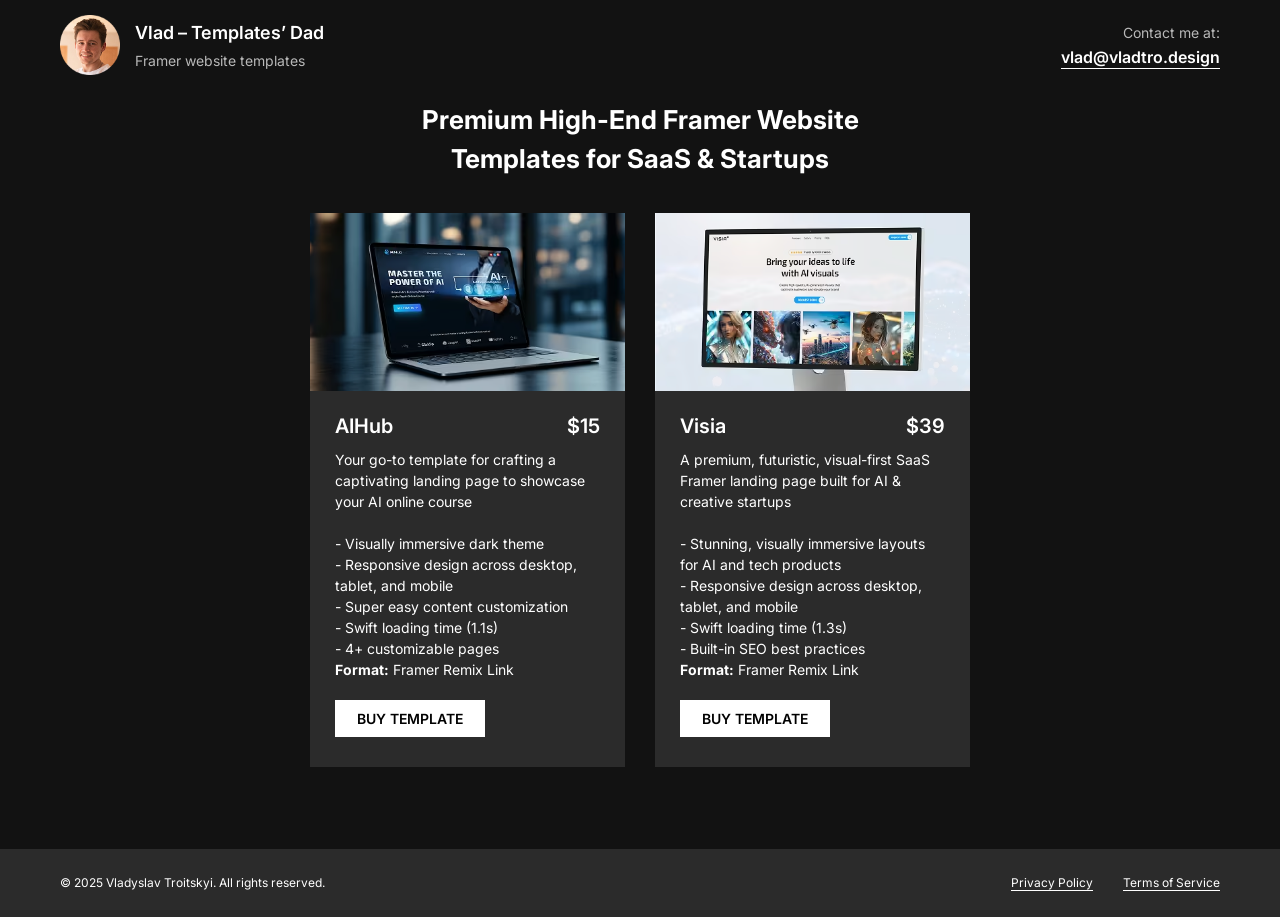
==== index.html @ 4657becb "Restore index.html content Restored the original content of index.html after accidental removal." ====
<!DOCTYPE html>
<html lang="en">

<head>
    <meta charset="UTF-8">
    <meta name="viewport" content="width=device-width, initial-scale=1.0">
    <title>Premium High-End Framer Website Templates for SaaS & Startups by Vlad – Templates’ Dad</title>
    <meta name="description" content="Explore premium, high-end Framer website templates designed for SaaS and startups. Save time, look professional, and grow your business with ready-to-use templates by Vlad – Templates’ Dad.">

    <link rel="stylesheet" href="style.css">

    <link rel="preconnect" href="https://fonts.googleapis.com">
    <link rel="preconnect" href="https://fonts.gstatic.com" crossorigin>
    <link href="https://fonts.googleapis.com/css2?family=Inter:wght@400;600;700&display=swap" rel="stylesheet">

    <link rel="icon" type="image/png" href="img/Vlad-Tro-logo.png">
</head>

<body>

    <header class="header">
        <div class="container">
            <div class="header-wrapper">
                <a href="/" class="logo">
                    <img src="img/Vlad-Templates-Dad-logo.png" alt="" class="logo-img">
                    <div class="logo-text">
                        <div class="logo-name">Vlad – Templates’ Dad</div>
                        <div class="logo-description">Framer website templates</div>
                    </div>
                </a>
                <div class="contact">
                    <div class="contact-text">Contact me at:</div>
                    <a href="mailto:vlad@vladtro.design" target="_blank" class="contact-email">vlad@vladtro.design</a>
                </div>
            </div>
        </div>
    </header>

    <section class="hero">
        <div class="container">
            <div class="hero-wrapper">
                <h1 class="hero-heading">Premium High-End Framer Website Templates for SaaS & Startups</h1>

                <div class="hero-products">
                    <div class="product">
                        <img src="img/Framer-template-website-AIHub.avif" alt="" class="product-img">
                        <div class="product-inner">
                            <div class="product-text">
                                <div class="product-top">
                                    <div class="product-heading">AIHub</div>
                                    <div class="product-price">$15</div>
                                </div>
                                <p class="product-description">Your go-to template for crafting a captivating landing
                                    page
                                    to
                                    showcase your AI online course<br>
                                <br>
                                - Visually immersive dark theme<br>
                                - Responsive design across desktop, tablet, and mobile<br>
                                - Super easy content customization<br>
                                - Swift loading time (1.1s) <br>
                                - 4+ customizable pages <br>
                                <b>Format:</b> Framer Remix Link
                                
                                </p>
                            </div>
                            <a href="#" target="_blank" class="product-button">Buy template</a>
                        </div>
                    </div>

                    <div class="product">
                        <img src="img/Framer-template-website-Visia.avif" alt="" class="product-img">
                        <div class="product-inner">
                            <div class="product-text">
                                <div class="product-top">
                                    <div class="product-heading">Visia</div>
                                    <div class="product-price">$39</div>
                                </div>
                                <p class="product-description">A premium, futuristic, visual-first SaaS Framer landing page built for AI & creative startups<br><br>
                                - Stunning, visually immersive layouts for AI and tech products <br>
                                - Responsive design across desktop, tablet, and mobile<br>
                                - Swift loading time (1.3s) <br>
                                - Built-in SEO best practices <br>
                                <b>Format:</b> Framer Remix Link
                                </p>
                            </div>
                            <a href="#" target="_blank" class="product-button">Buy template</a>
                        </div>
                    </div>
                </div>
            </div>
        </div>
    </section>

    <footer class="footer">
        <div class="container">
            <div class="footer-wrapper">
                <div>© 2025 Vladyslav Troitskyi. All rights reserved.</div>
                <div class="legal">
                    <a href="privacy-policy/" class="legal-link">Privacy Policy</a>
                    <a href="terms-of-service/" class="legal-link">Terms of Service</a>
                </div>
            </div>
        </div>
    </footer>

</body>


</html>
---- style.css ----
*, *::before, *::after {
    box-sizing: border-box;
}

body {
    margin: 0;
    position: relative;
    font-family: 'Inter', sans-serif;
    font-weight: 400;
    line-height: 1.5;
    background-color: #121212; 
    color: #ffffff; 
}

a {
    text-decoration: none;
    color: white;
}

p {
    margin: 0;
}

img {
    max-width: 100%;
    height: auto;
    display: block;
}

.container {
    width: 100%;
    max-width: 1200px;
    padding: 0 20px;
    margin: 0 auto;
}

.header {
    padding: 15px 0;
    padding-bottom: 0;
    position: absolute;
    left: 0;
    right: 0;
    top: 0;
}

.header-wrapper {
    display: flex;
    justify-content: space-between;
    align-items: center;
}

.logo-img {
    width: 60px;
}

.logo {
    display: flex;
    align-items: center;
    column-gap: 15px;
}

.logo-text {
    display: flex;
    flex-direction: column;
    gap: 4px;
}

.logo-name {
    font-size: 18px;
    font-weight: 600;
}

.logo-description {
    font-size: 14px;
    opacity: .7;
}

.contact {
    text-align: right;
    display: flex;
    flex-direction: column;
    gap: 2px;
}

.contact-text {
    font-size: 14px;
    opacity: .7;
}

.contact-email {
    font-weight: 600;
    text-decoration: underline;
    text-underline-offset: 5px;
    transition: opacity .3s ease;
}

.contact-email:hover, .legal-link:hover, .legal-text a:hover {
    opacity: .7;
}

.hero-wrapper {
    display: flex;
    flex-direction: column;
    gap: 35px;
}

.hero-heading {
    font-size: 26px;
    font-weight: 700;
    text-align: center;
    max-width: 500px;
    margin: 0 auto;
}

.product {
    max-width: 315px;
    background-color: #2B2B2B;
}

.product-top {
    display: flex;
    justify-content: space-between;
    font-weight: 600;
    font-size: 20px;
    width: 100%;
}

.product-inner {
    display: flex;
    flex-direction: column;
    gap: 20px;
    align-items: flex-start;
    padding: 20px 25px;
    padding-bottom: 30px;
}

.product-description {
    font-size: 14px;
    margin: 0;
}

.product-text {
    display: flex;
    flex-direction: column;
    align-items: center;
    gap: 8px;
}

.product-button {
    font-size: 14px;
    font-weight: 600;
    text-transform: uppercase;
    padding: 8px 22px;
    background-color: white;
    color: black;
    font-family: 'Inter', sans-serif;
    transition: background-color .3s ease;
}

.product-button:hover {
    background-color: rgb(193, 193, 193);
}

.hero-products {
    display: flex;
    gap: 30px;
    flex-wrap: wrap;
    justify-content: center;
}

.footer {
    background-color: #2B2B2B;
    padding: 25px 0;
    font-size: 12px;
    position: absolute;
    left: 0;
    right: 0;
    bottom: 0;
}

.footer-wrapper {
    display: flex;
    justify-content: space-between;
}

.legal {
    display: flex;
    gap: 30px;
}

.legal-link, .legal-text a {
    text-decoration: underline;
    text-underline-offset: 3px;
    transition: opacity .3s ease;
}

.hero {
    /* height: 100vh;
    height: 100dvh;
    min-height: 690px;
    display: flex;
    align-items: center;
    padding-bottom: 40px; */
}

.hero {
    padding-top: 100px;
    padding-bottom: 150px;
}

.legal-wrapper {
    text-align: center;
    display: flex;
    flex-direction: column;
    gap: 35px;
}

.effective-date {
    margin-top: 12px;
    font-weight: 600;
}

.legal-text {
    max-width: 700px;
    margin: 0 auto;
    text-align: left;
}

@media (max-width: 700px) {
    .hero {
        height: auto;
        min-height: auto;
        padding-top: 180px;
        padding-bottom: 180px;
    }
    
    .footer-wrapper {
        flex-direction: column;
        gap: 10px;
        align-items: center;
    }

    .header-wrapper {
        flex-direction: column;
        gap: 15px;
    }
    
    .contact-text {
        display: none;
    }
}
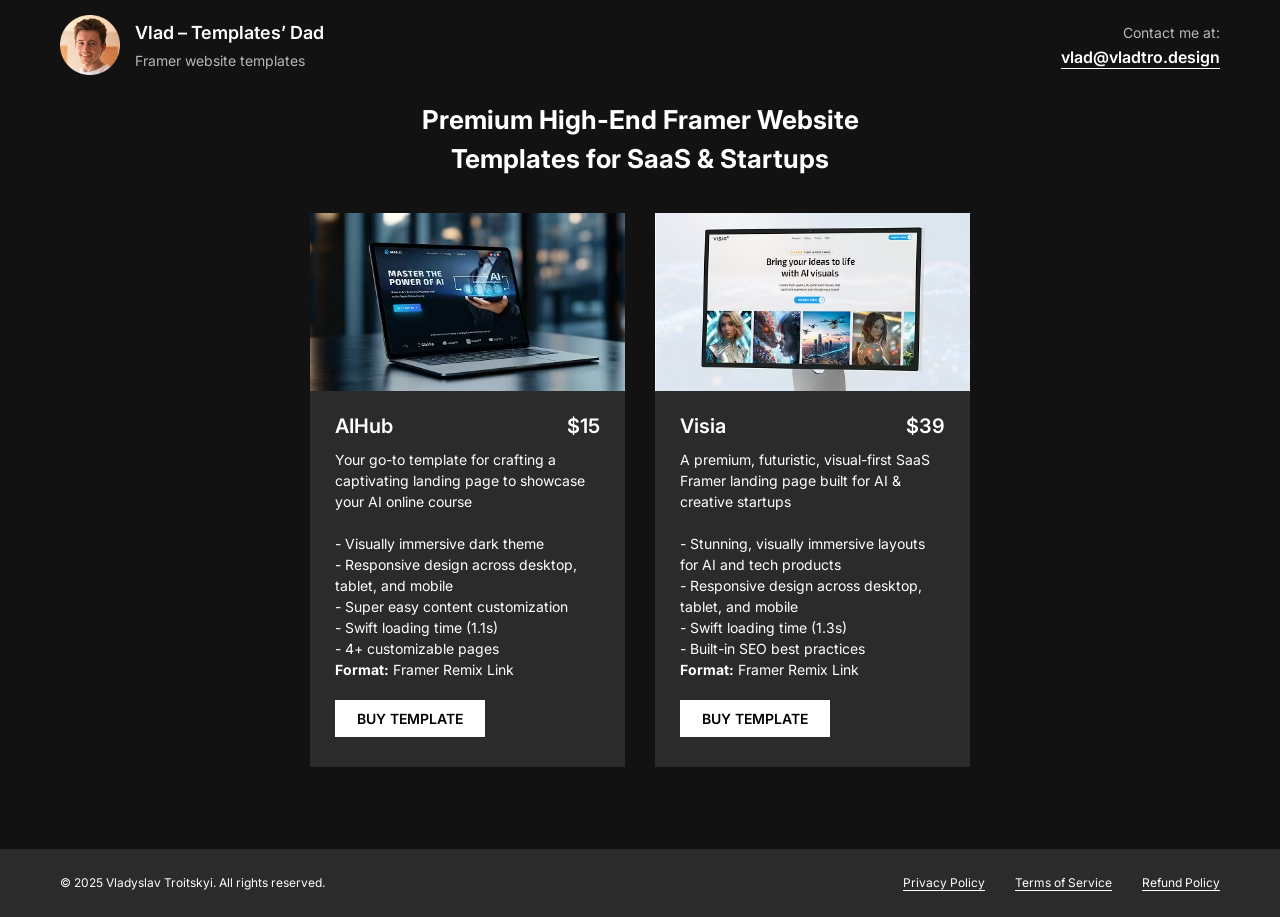
==== commit ec4a1ae8: "Add refund policy link to footer Added refund policy link to footer." ====
--- a/index.html
+++ b/index.html
@@ -64,7 +64,7 @@
                                 
                                 </p>
                             </div>
-                            <a href="#" target="_blank" class="product-button">Buy template</a>
+                            <a href="https://aihub-template.framer.website/" target="_blank" class="product-button">Buy template</a>
                         </div>
                     </div>
 
@@ -84,7 +84,7 @@
                                 <b>Format:</b> Framer Remix Link
                                 </p>
                             </div>
-                            <a href="#" target="_blank" class="product-button">Buy template</a>
+                            <a href="https://visia.framer.ai/" target="_blank" class="product-button">Buy template</a>
                         </div>
                     </div>
                 </div>
@@ -99,6 +99,7 @@
                 <div class="legal">
                     <a href="privacy-policy/" class="legal-link">Privacy Policy</a>
                     <a href="terms-of-service/" class="legal-link">Terms of Service</a>
+                    <a href="terms-of-service/#refund-policy" class="legal-link">Refund Policy</a>
                 </div>
             </div>
         </div>
@@ -115,3 +116,5 @@
 
 
 
+
+
--- a/style.css
+++ b/style.css
@@ -9,7 +9,8 @@
     font-weight: 400;
     line-height: 1.5;
     background-color: #121212; 
-    color: #ffffff; 
+    color: #ffffff;
+    min-height: 100vh;
 }
 
 a {
@@ -251,3 +252,4 @@
 }
 
 
+
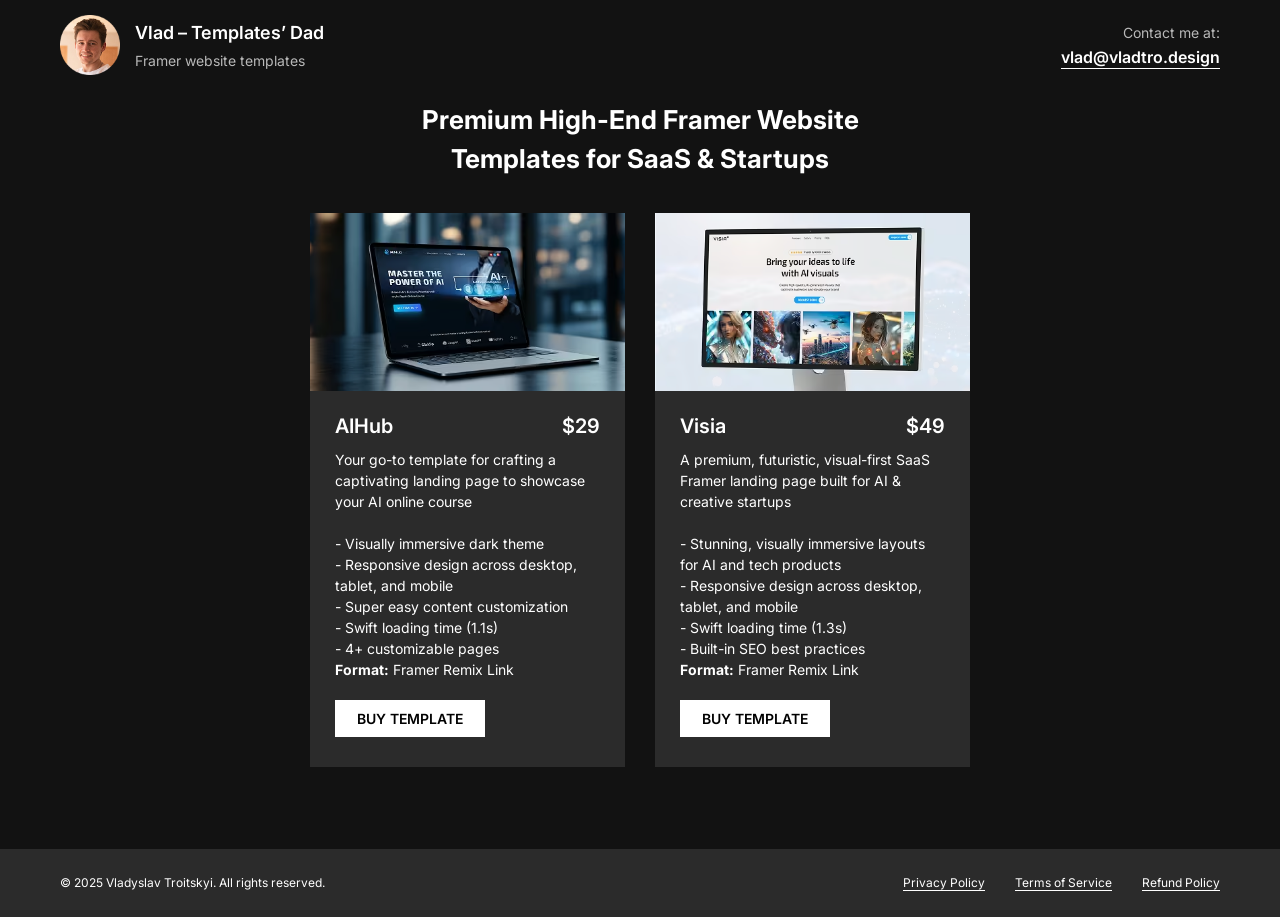
==== commit c935346f: "Fix HTML formatting and update product prices" ====
--- a/index.html
+++ b/index.html
@@ -48,7 +48,7 @@
                             <div class="product-text">
                                 <div class="product-top">
                                     <div class="product-heading">AIHub</div>
-                                    <div class="product-price">$15</div>
+                                    <div class="product-price">$29</div>
                                 </div>
                                 <p class="product-description">Your go-to template for crafting a captivating landing
                                     page
@@ -74,7 +74,7 @@
                             <div class="product-text">
                                 <div class="product-top">
                                     <div class="product-heading">Visia</div>
-                                    <div class="product-price">$39</div>
+                                    <div class="product-price">$49</div>
                                 </div>
                                 <p class="product-description">A premium, futuristic, visual-first SaaS Framer landing page built for AI & creative startups<br><br>
                                 - Stunning, visually immersive layouts for AI and tech products <br>
@@ -99,7 +99,7 @@
                 <div class="legal">
                     <a href="privacy-policy/" class="legal-link">Privacy Policy</a>
                     <a href="terms-of-service/" class="legal-link">Terms of Service</a>
-                    <a href="terms-of-service/#refund-policy" class="legal-link">Refund Policy</a>
+                    <a href="refund-policy/" class="legal-link">Refund Policy</a>
                 </div>
             </div>
         </div>
@@ -118,3 +118,5 @@
 
 
 
+
+
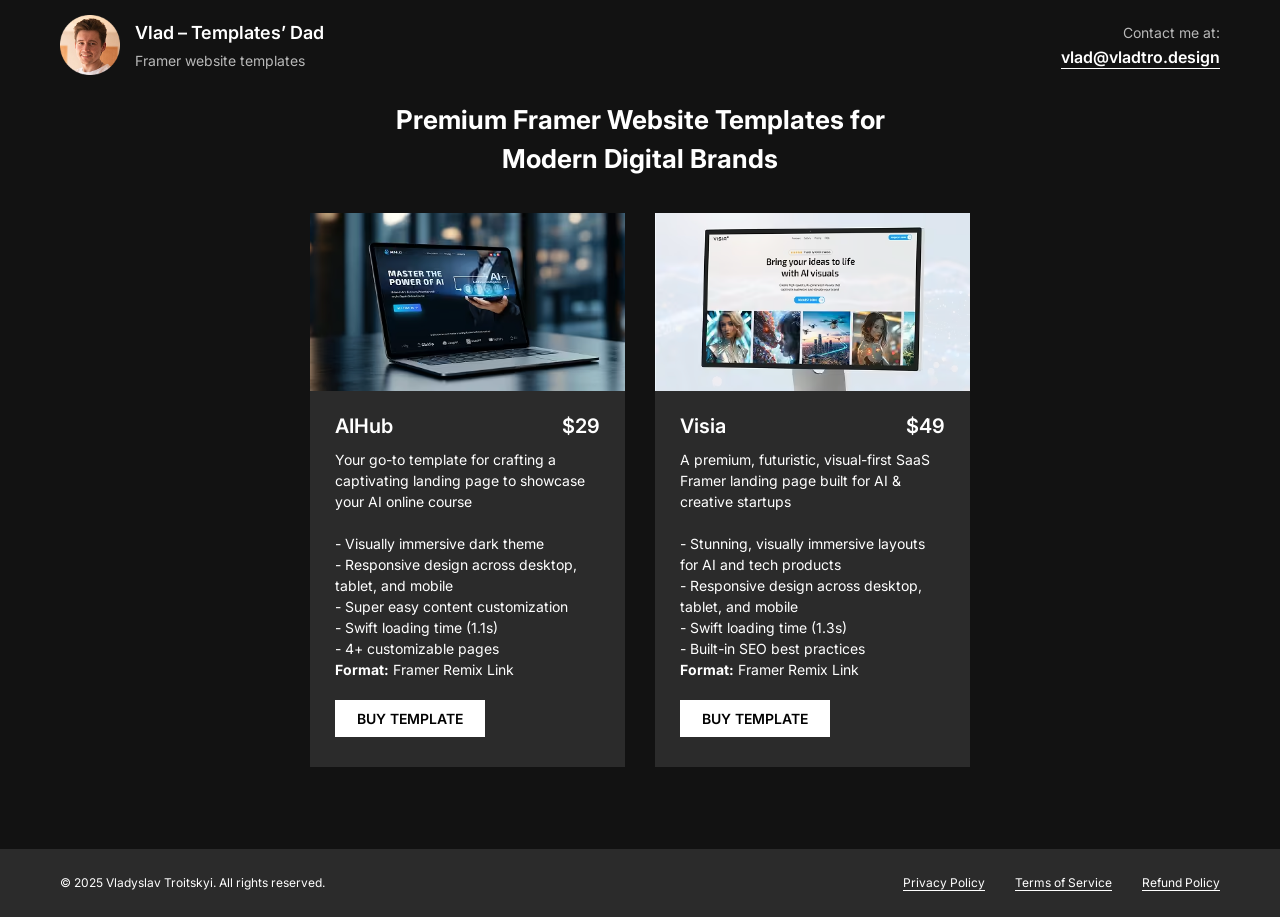
==== commit cf5ea056: "Update hero section heading and HTML structure" ====
--- a/index.html
+++ b/index.html
@@ -39,7 +39,7 @@
     <section class="hero">
         <div class="container">
             <div class="hero-wrapper">
-                <h1 class="hero-heading">Premium High-End Framer Website Templates for SaaS & Startups</h1>
+                <h1 class="hero-heading">Premium Framer Website Templates for Modern Digital Brands</h1>
 
                 <div class="hero-products">
                     <div class="product">
@@ -120,3 +120,4 @@
 
 
 
+
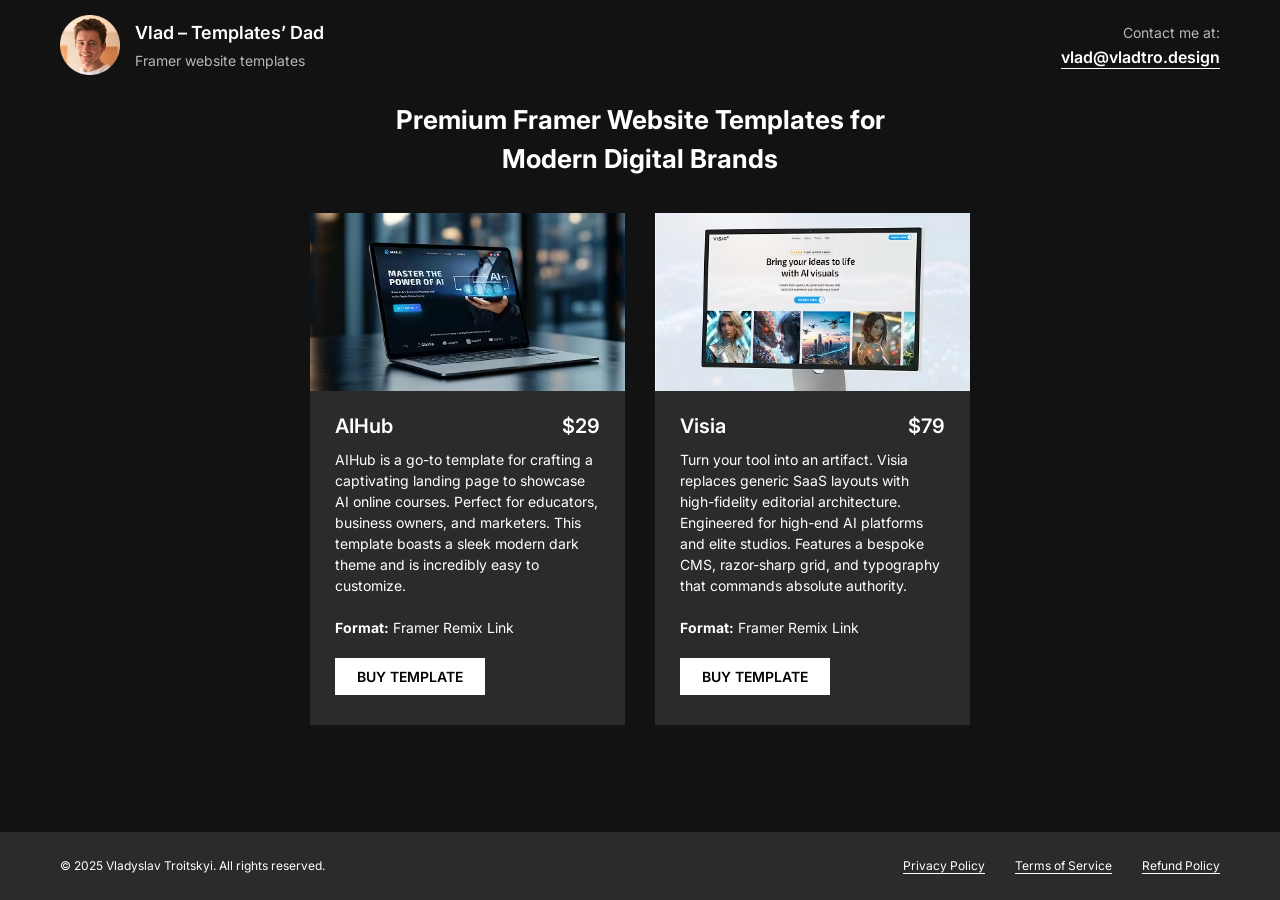
==== commit 2137f3e7: "Revise product details in index.html Updated product descriptions and prices for AIHub and Visia tem" ====
--- a/index.html
+++ b/index.html
@@ -50,16 +50,8 @@
                                     <div class="product-heading">AIHub</div>
                                     <div class="product-price">$29</div>
                                 </div>
-                                <p class="product-description">Your go-to template for crafting a captivating landing
-                                    page
-                                    to
-                                    showcase your AI online course<br>
+                                <p class="product-description">AIHub is a go-to template for crafting a captivating landing page to showcase AI online courses. Perfect for educators, business owners, and marketers. This template boasts a sleek modern dark theme and is incredibly easy to customize.<br>
                                 <br>
-                                - Visually immersive dark theme<br>
-                                - Responsive design across desktop, tablet, and mobile<br>
-                                - Super easy content customization<br>
-                                - Swift loading time (1.1s) <br>
-                                - 4+ customizable pages <br>
                                 <b>Format:</b> Framer Remix Link
                                 
                                 </p>
@@ -74,13 +66,9 @@
                             <div class="product-text">
                                 <div class="product-top">
                                     <div class="product-heading">Visia</div>
-                                    <div class="product-price">$49</div>
+                                    <div class="product-price">$79</div>
                                 </div>
-                                <p class="product-description">A premium, futuristic, visual-first SaaS Framer landing page built for AI & creative startups<br><br>
-                                - Stunning, visually immersive layouts for AI and tech products <br>
-                                - Responsive design across desktop, tablet, and mobile<br>
-                                - Swift loading time (1.3s) <br>
-                                - Built-in SEO best practices <br>
+                                <p class="product-description">Turn your tool into an artifact. Visia replaces generic SaaS layouts with high-fidelity editorial architecture. Engineered for high-end AI platforms and elite studios. Features a bespoke CMS, razor-sharp grid, and typography that commands absolute authority.<br><br>
                                 <b>Format:</b> Framer Remix Link
                                 </p>
                             </div>
@@ -121,3 +109,4 @@
 
 
 
+
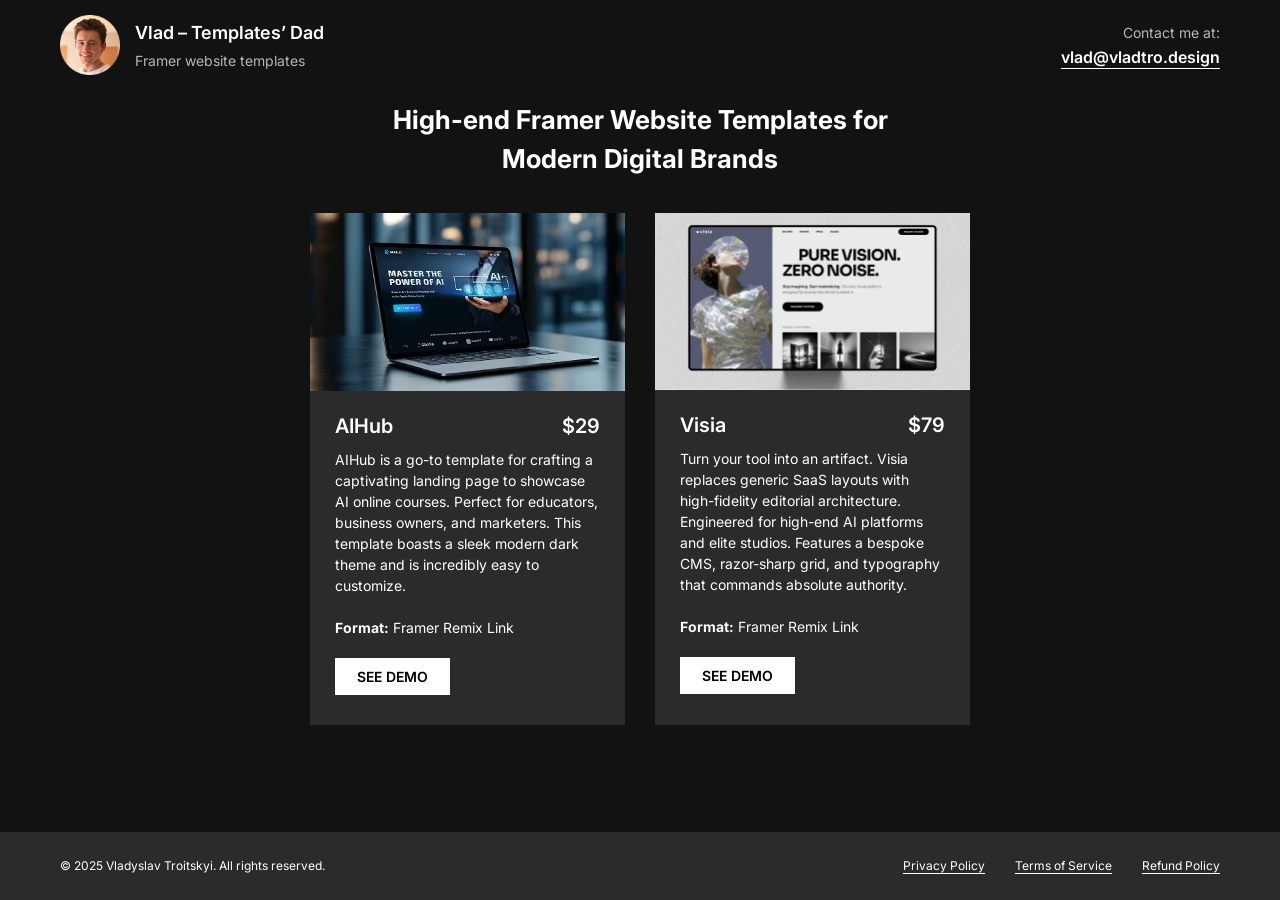
==== commit 3b3920ae: "Modify hero heading and button text in index.html Updated hero heading and product button text." ====
--- a/index.html
+++ b/index.html
@@ -39,7 +39,7 @@
     <section class="hero">
         <div class="container">
             <div class="hero-wrapper">
-                <h1 class="hero-heading">Premium Framer Website Templates for Modern Digital Brands</h1>
+                <h1 class="hero-heading">High-end Framer Website Templates for Modern Digital Brands</h1>
 
                 <div class="hero-products">
                     <div class="product">
@@ -56,7 +56,7 @@
                                 
                                 </p>
                             </div>
-                            <a href="https://aihub-template.framer.website/" target="_blank" class="product-button">Buy template</a>
+                            <a href="https://aihub-template.framer.website/" target="_blank" class="product-button">See demo</a>
                         </div>
                     </div>
 
@@ -72,7 +72,7 @@
                                 <b>Format:</b> Framer Remix Link
                                 </p>
                             </div>
-                            <a href="https://visia.framer.ai/" target="_blank" class="product-button">Buy template</a>
+                            <a href="https://visia.framer.ai/" target="_blank" class="product-button">See demo</a>
                         </div>
                     </div>
                 </div>
@@ -110,3 +110,4 @@
 
 
 
+
